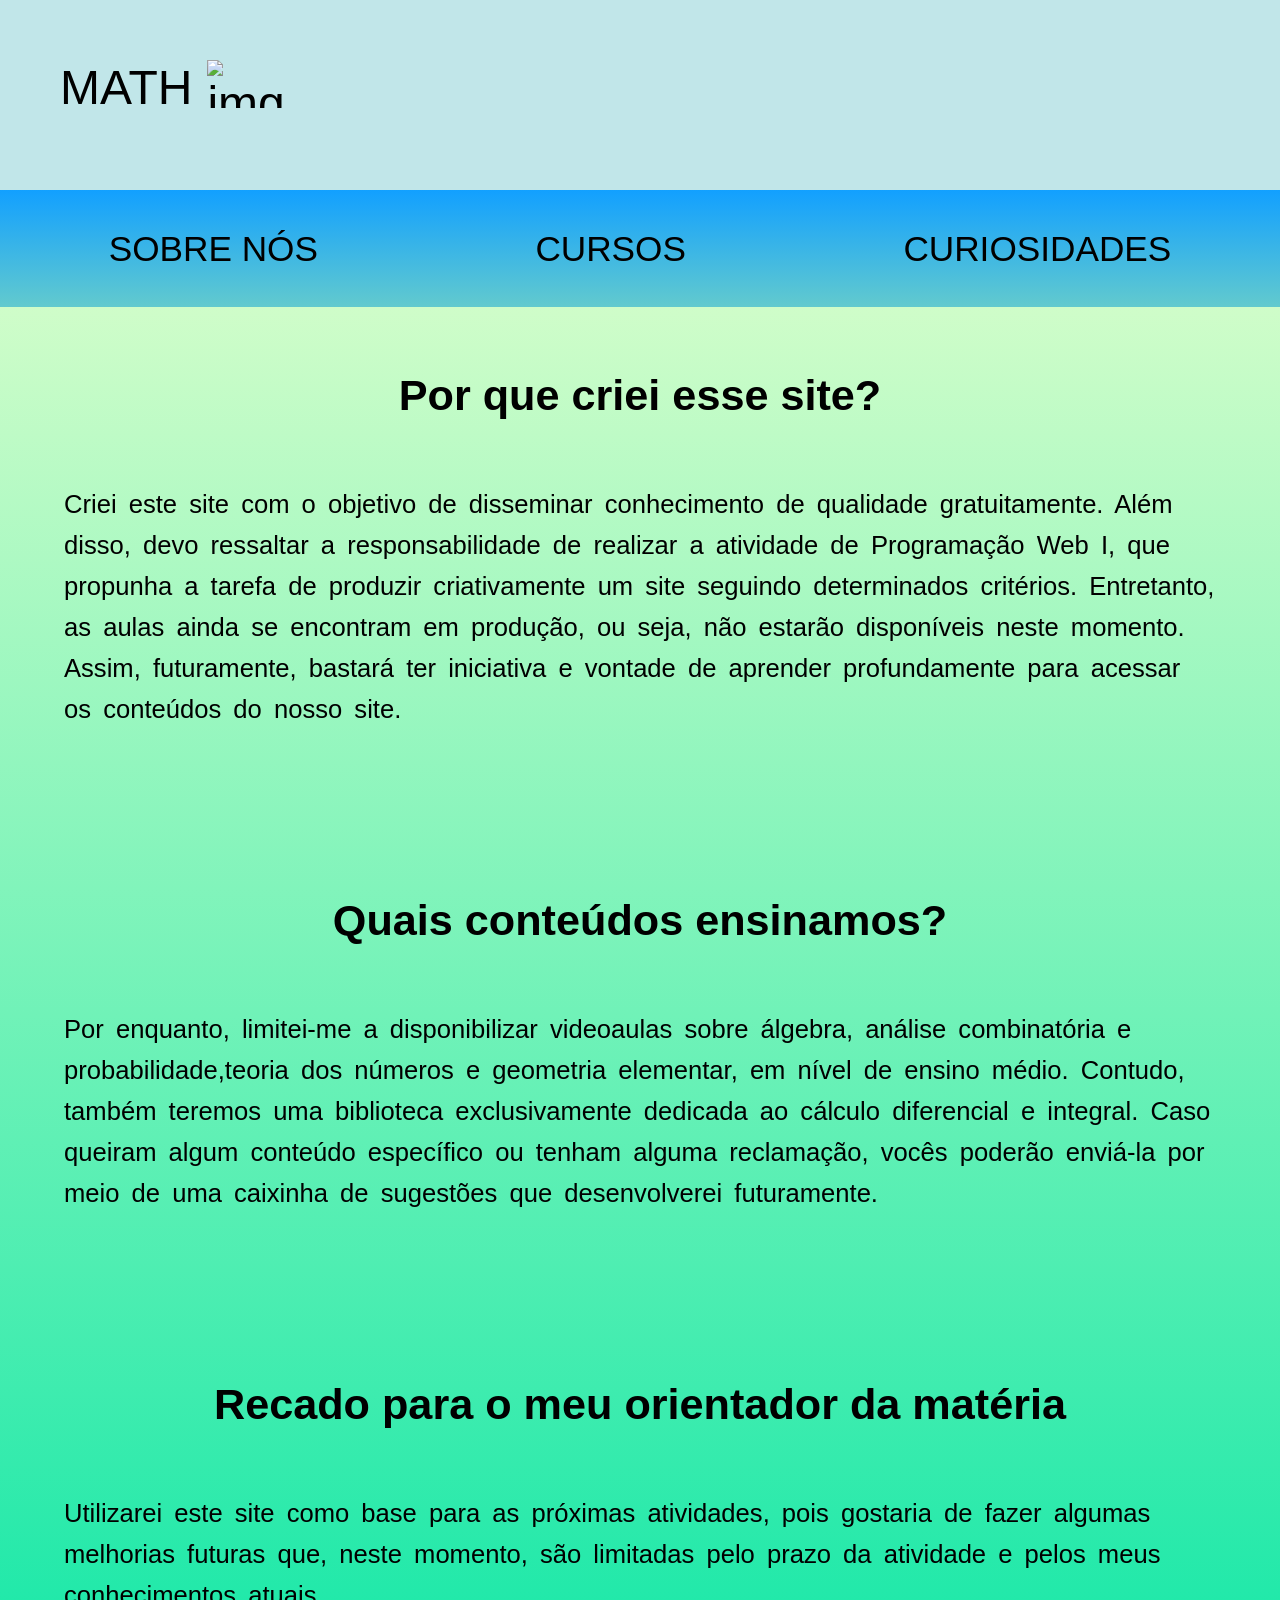
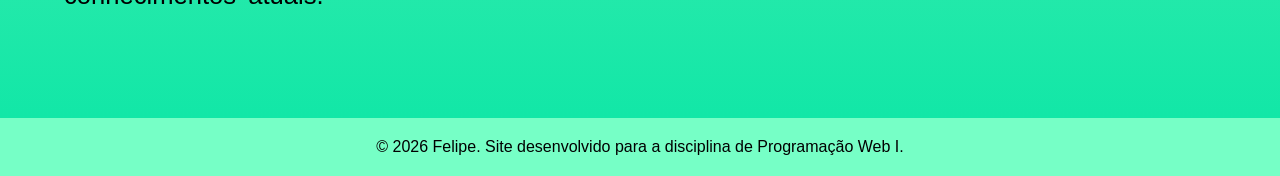
==== index.html @ 24e23b2f "Add files via upload" ====
<!DOCTYPE html>
<html lang="en">
<head>
  
    <meta charset="UTF-8">
    <meta name="viewport" content="width=device-width, initial-scale=1.0">
    <link rel="stylesheet" href="teste01.css">
    <title>MATH</title>
</head>
<body >
   
  <div class="painel" > 
   <div class="caixa01">
   MATH
    <img  class="img01" src="./imagens/math-6683827_640.webp" alt="img"> 
    </div >
    <div class="caixa02"><img class="img02"  src="./imagens/math-6683827_640.webp" alt=""></div> 
  </div>
     <div class="menu"> 
     <a href="index.html">SOBRE NÓS</a>
     <a href="pagCurso.html">CURSOS</a>
     <a href="pagCuriosidades.html"> CURIOSIDADES</a>
   
     </div>
  <div class="sobreNos" style="background:linear-gradient(rgb(207, 253, 201), rgb(18, 231, 167)) ">
    
   <h1> Por que criei esse site? </h1>

 

 <p>Criei este site com o objetivo de disseminar conhecimento de qualidade gratuitamente.
  Além disso, devo ressaltar a responsabilidade de realizar a atividade de Programação
  Web I, que propunha a tarefa de produzir criativamente um site seguindo determinados
  critérios. Entretanto, as aulas ainda se encontram em produção, ou seja, não estarão
  disponíveis neste momento. Assim, futuramente, bastará ter iniciativa e vontade de
  aprender profundamente para acessar os conteúdos do nosso site. </p>

 

<h1>Quais conteúdos ensinamos? </h1>

 
<p>Por enquanto, limitei-me a disponibilizar videoaulas sobre álgebra, análise combinatória
  e probabilidade,teoria dos números e geometria elementar, em nível de ensino médio.
  Contudo, também teremos uma biblioteca exclusivamente dedicada ao cálculo diferencial
  e integral. Caso queiram algum conteúdo específico ou tenham alguma reclamação,
  vocês poderão enviá-la por meio de uma caixinha de sugestões que desenvolverei
  futuramente. </p>

 

<h1>Recado para o meu orientador da matéria</h1> 

<p> Utilizarei este site como base para as próximas atividades, pois gostaria de fazer
  algumas melhorias futuras que, neste momento, são limitadas pelo prazo da atividade
  e pelos meus conhecimentos atuais. </p>
   
   </div>

   <footer class="rodape">
  <p>&copy; 2026 Felipe. Site desenvolvido para a disciplina de Programação Web I.</p>
</footer>
  
   
</body>

</html>
---- teste01.css ----
*{
    margin:0;
    padding:0;
    box-sizing: border-box;

}



.painel { 
    width: 101%;
    padding: 60px;
    display: flex;
    justify-content:space-between;
    font-size: 300%  ;
    background-color: rgb(193, 230, 233);
    font-family: Verdana, Arial, sans-serif;
  
}
 .caixa01{
    width:fit-content;
    height: auto;
    display:inline-flex;
    background-color: rgb(193, 230, 233);
}
.caixa02{
    
    width:fit-content;
    height: 70px ;
    padding-left: 83%;
    background-color: rgb(193, 230, 233);
}
.img01{
    box-sizing: contain;
    height: 1em;
    margin-left: 15px
}

.img02{
    width: 70px;
}

.menu{
    display: flex;
    justify-content: space-around;
    width: 100vw;
    height:13vh;
    font-size:220%;
    align-items: center;
    background-size: border-box;
    background: linear-gradient( rgb(18, 160, 255), rgb(98, 202, 206));    
    
}
.menu a{
    text-decoration:none;
    color:black;
    font-family: Verdana, Arial, sans-serif;
    transition: all 0.2s;
}
.menu a:hover{
    transform: scale(1.05);
}
.menu div{

    background: linear-gradient(rgb rgb(0, 255, 55), rgb red);
}
.corpo-pagina{
   display: flex;
   justify-content: center;
   width: 100vw;
   height:110.7vh;
   padding-bottom: 0 auto;
   padding-top: 5%;
   background: linear-gradient(rgb(193, 230, 233), rgb(124, 252, 156));     
}

.caixa05{
    display: flex;
    justify-content: center;
    position: absolute;
    width: 80.3vw;
    height:100vh;
    background-image: url("./imagens/ChatGPT\ Image\ 21\ de\ mai.\ de\ 2026\,\ 19_56_36.png");
    background-size: cover;
    background-position: center;
    background-repeat: no-repeat;
    
}

.algebra{
    font-size:150%;
    position: absolute;
    left: 28%;
    top: 33.5%; 
    font-family: Verdana, Arial, sans-serif;  
    
    
}
 .img03{
    transition: all 0.3s;
    width: 13%;
    
    position: absolute;
    left: 26%;
    top: 10%;     

 }
.img03:hover{
     transform: scale(1.08);
     ;
}

.teoriaNumeros{
    font-size:150%;
    position: absolute;
    left: 55%;
    top: 33.5%; 
     font-family: Verdana, Arial, sans-serif;  
}
 .img04{
    transition: all 0.3s;
    width: 13%;
    position: absolute;
    left: 60%;
    top: 10%;     

 }
.img04:hover{
     transform: scale(1.08);
     
}
.combinatoria{
    font-size:140%;
    position: absolute;
    left: 24.7%;
    top: 74%; 
    font-family: Verdana, Arial, sans-serif;  
    text-align: center;
}

 .img05{
    transition: all 0.3s;
    width: 13%;
    position: absolute;
    left: 26%;
    top: 50%;     

 }
 .img05:hover{
    transform: scale(1.08);
 }

 .geometria{

    font-size:140%;
    position: absolute;
    left: 60.5%;
    top: 74%; 
    font-family: Verdana, Arial, sans-serif;  
    text-align: center;    

 }
 .img06{
    transition: all 0.3s;
    width: 13%;
    position: absolute;
    left: 60%;
    top: 50%;     

 }
 .img06:hover{
    transform: scale(1.08);

 }

.sobreNos h1{
    text-align:center;
    padding: 5%;
    font-size: 270%;
    font-family: "Trebuchet MS", Arial, sans-serif;
}
.sobreNos p{
    font-size: 160%;
    padding-left: 5%;
    padding-right: 5%;
    padding-bottom: 8%;
    font-family: Verdana, Arial, sans-serif;
    word-spacing: 5px;
    line-height: 1.6;

    

}
.sobreNos div{
    padding-bottom: 10% ;
}
.rodape {
  text-align: center;
  padding: 20px;
  background-color: rgb(118, 255, 198);
  font-family: Verdana, Arial, sans-serif;
  font-size: 100%;
}
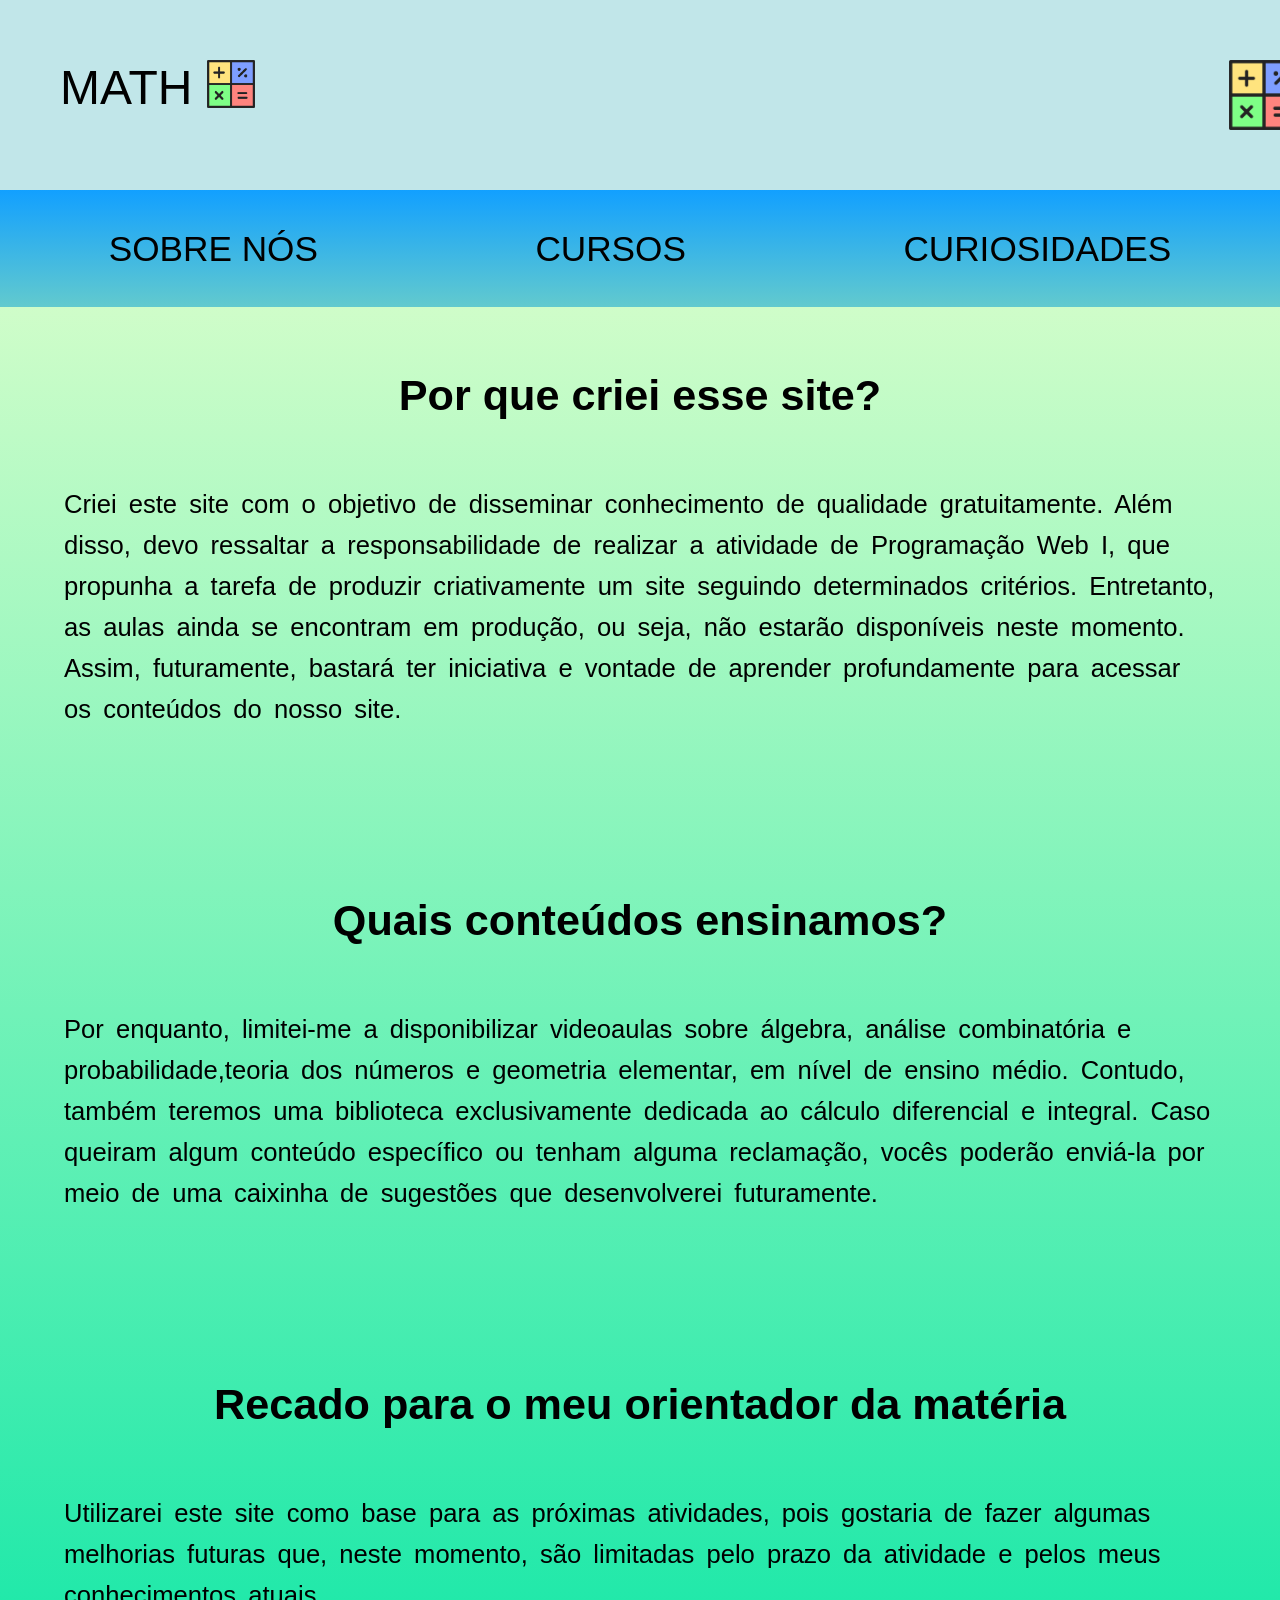
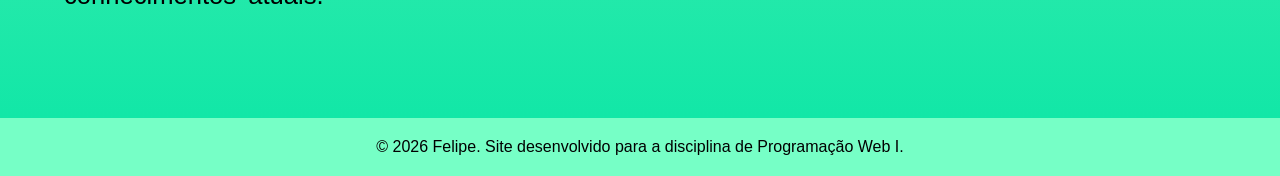
==== commit 723fb834: "Fix HTML structure and update image paths" ====
--- a/index.html
+++ b/index.html
@@ -12,9 +12,9 @@
   <div class="painel" > 
    <div class="caixa01">
    MATH
-    <img  class="img01" src="./imagens/math-6683827_640.webp" alt="img"> 
+    <img  class="img01" src="./math.webp" alt="img"> 
     </div >
-    <div class="caixa02"><img class="img02"  src="./imagens/math-6683827_640.webp" alt=""></div> 
+    <div class="caixa02"><img class="img02"  src="./math.webp" alt=""></div> 
   </div>
      <div class="menu"> 
      <a href="index.html">SOBRE NÓS</a>
@@ -64,4 +64,4 @@
    
 </body>
 
-</html>+</html>
--- a/teste01.css
+++ b/teste01.css
@@ -80,7 +80,7 @@
     position: absolute;
     width: 80.3vw;
     height:100vh;
-    background-image: url("./imagens/ChatGPT\ Image\ 21\ de\ mai.\ de\ 2026\,\ 19_56_36.png");
+    background-image: url("./livro.png");
     background-size: cover;
     background-position: center;
     background-repeat: no-repeat;
@@ -200,4 +200,4 @@
   background-color: rgb(118, 255, 198);
   font-family: Verdana, Arial, sans-serif;
   font-size: 100%;
-}+}
